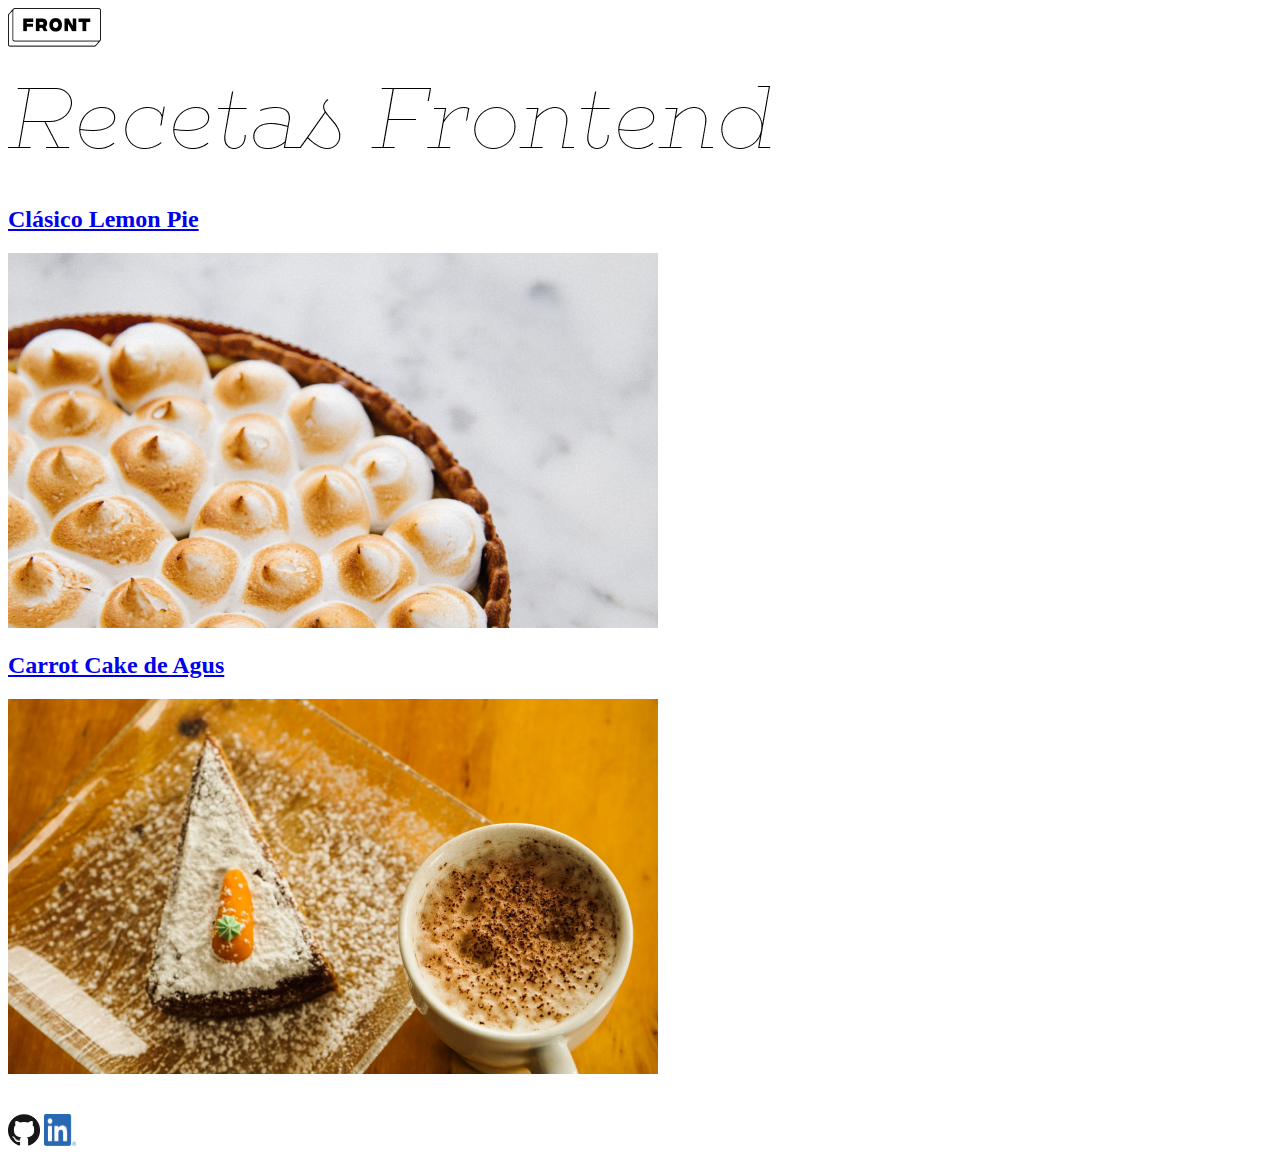
==== index.html @ 751375e2 "First release" ====
<!DOCTYPE html>
<html lang="es">
<head>
    <meta charset="UTF-8">
    <title>Recetas Frontend</title>
</head>
<body>
    <header>
        <a href="index.html"><img src="img/logo-front.png" alt="Logo Frontend"></a>
    </header>
    <section>
        <h1><img src="img/titulo.png" alt="recetasfrontend.com | Recetas Fronted"></h1>
    </section>
    <section>
        <a href="lemonPie.html"><h2>Clásico Lemon Pie</h2></a>
        <a href="lemonPie.html"><img src="img/lemon-pie.png" alt="Delicioso Lemon Pie"></a><br>
        <a href="carrotCake.html"><h2>Carrot Cake de Agus</h2></a>
        <a href="carrotCake.html"><img src="img/imagen-carrot.png" alt="Delicioso Carrot Cake"></a>
    </section>
    <footer>
        <br><br>
        <a href="https://github.com/YesidBarragan"><img src="img/logo-github.png" alt="Logo de GitHub" width="32px" height="32px"></a><span></span>
        <a href="https://www.linkedin.com/in/yesid-armando-barragan-aya-00653b1b6/"><img src="img/LI-In-Bug.png" alt="Logo de LinkedIn" width="32px" height="32px"></a><br>
    </footer>
</body>
</html>
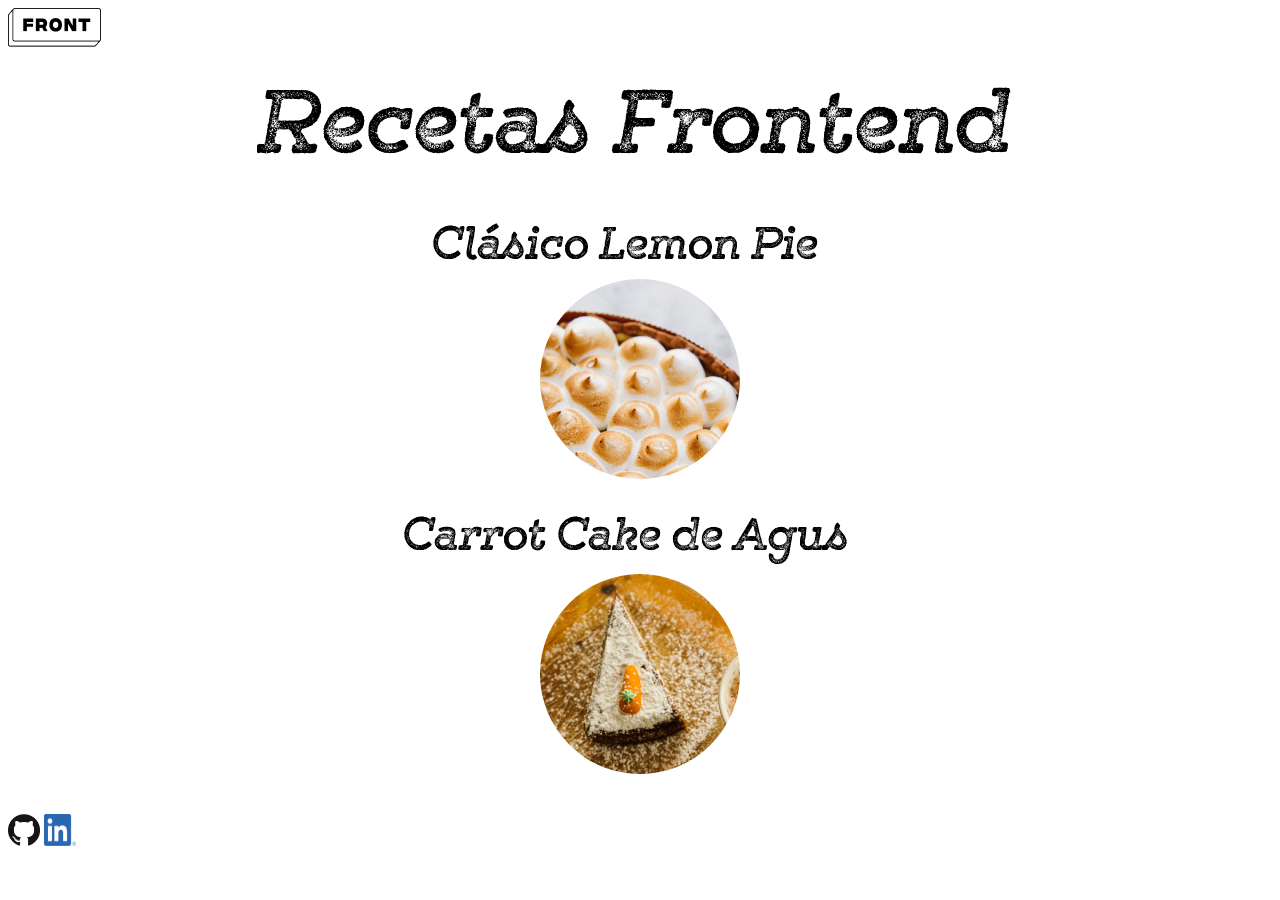
==== commit abca962c: "[ADD] style.css" ====
--- a/index.html
+++ b/index.html
@@ -1,26 +1,32 @@
 <!DOCTYPE html>
 <html lang="es">
+
 <head>
     <meta charset="UTF-8">
     <title>Recetas Frontend</title>
+    <link rel="stylesheet" href="css/style.css">
 </head>
+
 <body>
     <header>
         <a href="index.html"><img src="img/logo-front.png" alt="Logo Frontend"></a>
     </header>
-    <section>
+    <section class="seccion-titulo">
         <h1><img src="img/titulo.png" alt="recetasfrontend.com | Recetas Fronted"></h1>
     </section>
-    <section>
-        <a href="lemonPie.html"><h2>Clásico Lemon Pie</h2></a>
-        <a href="lemonPie.html"><img src="img/lemon-pie.png" alt="Delicioso Lemon Pie"></a><br>
-        <a href="carrotCake.html"><h2>Carrot Cake de Agus</h2></a>
-        <a href="carrotCake.html"><img src="img/imagen-carrot.png" alt="Delicioso Carrot Cake"></a>
+    <section class="seccion-recetas">
+        <a href="lemonPie.html"><img src="img/titulo-lemon-pie.png" alt="Clásico Lemon Pie"></a><br>
+        <a class="imagen-link" href="lemonPie.html"><img src="img/lemon-pie.png" alt="Delicioso Lemon Pie"></a><br><br>
+        <a href="carrotCake.html"><img src="img/titulo-carrot-cake.png" alt="Carrot Cake de Agus"></a><br>
+        <a class="imagen-link" href="carrotCake.html"><img src="img/imagen-carrot.png" alt="Delicioso Carrot Cake"></a>
     </section>
     <footer>
         <br><br>
-        <a href="https://github.com/YesidBarragan"><img src="img/logo-github.png" alt="Logo de GitHub" width="32px" height="32px"></a><span></span>
-        <a href="https://www.linkedin.com/in/yesid-armando-barragan-aya-00653b1b6/"><img src="img/LI-In-Bug.png" alt="Logo de LinkedIn" width="32px" height="32px"></a><br>
+        <a href="https://github.com/YesidBarragan"><img src="img/logo-github.png" alt="Logo de GitHub" width="32px"
+                height="32px"></a><span></span>
+        <a href="https://www.linkedin.com/in/yesid-armando-barragan-aya-00653b1b6/"><img src="img/LI-In-Bug.png"
+                alt="Logo de LinkedIn" width="32px" height="32px"></a><br>
     </footer>
 </body>
+
 </html>--- a/css/style.css
+++ b/css/style.css
@@ -0,0 +1,88 @@
+/*Home*/
+.seccion-titulo{
+    text-align: center;
+    margin: auto;
+}
+
+.seccion-recetas{
+    text-align: center;
+    margin: auto;
+}
+
+.seccion-recetas .imagen-link{
+    display: inline-block;
+    position: relative;
+    width: 200px;
+    height: 200px;
+    overflow: hidden;
+    border-radius: 50%;
+}
+
+.seccion-recetas a img{
+    width: auto;
+    height: 100%;
+    margin-left: -30px;
+}
+
+/*Clásico Lemon Pie*/
+.titulo-lemon-pie{
+    background-color: #FEF400;
+    color: #000000;
+    font-family: Arial, Helvetica, sans-serif;
+}
+
+.descripcion-lemon-pie{
+    color: #444444;
+    font-family: Arial, Helvetica, sans-serif;
+}
+
+.subtitulo-lemon-pie{
+    background-color: #EAEAEA;
+    color: #000000;
+    font-family: 'Times New Roman', Times, serif;
+    font-style: italic;
+}
+
+.sumario-lemon-pie{
+    font-family: 'Times New Roman', Times, serif;
+    font-style: italic;
+}
+
+ul.ingredientes-lemon-pie li{
+    color: #444444;
+    font-family: Arial, Helvetica, sans-serif;
+}
+
+ol.instrucciones-lemon-pie li{
+    color: #444444;
+    font-family: Arial, Helvetica, sans-serif;
+}
+
+/*Carrot Cake de Agus*/
+.titulo-carrot-cake{
+    background-color: #FEA500;
+    color: #000000;
+    font-family: Arial, Helvetica, sans-serif;
+}
+
+.descripcion-carrot-cake{
+    color: #444444;
+    font-family: Arial, Helvetica, sans-serif;
+}
+
+.subtitulo-carrot-cake{
+    background-color: #EAEAEA;
+    color: #000000;
+    font-family: 'Times New Roman', Times, serif;
+    font-style: italic;
+}
+
+ul.ingredientes-carrot-cake li{
+    color: #444444;
+    font-family: Arial, Helvetica, sans-serif;
+}
+
+ol.instrucciones-carrot-cake li{
+    color: #444444;
+    font-family: Arial, Helvetica, sans-serif;
+}